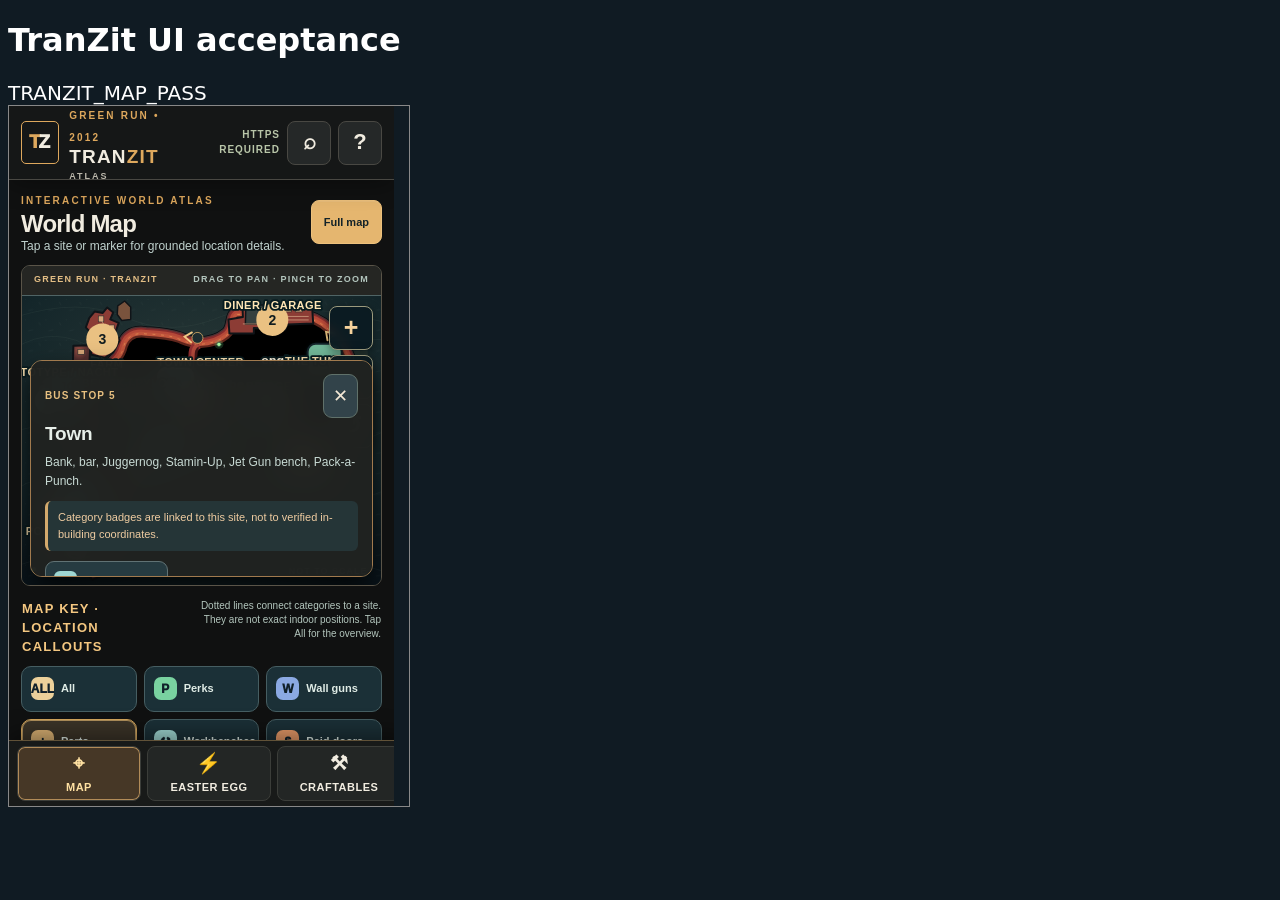
==== tests/browser-smoke.html @ 107dc4ab "M16.1: assert Escape/back dismissal and secondary scroll containment in Chromium" ====
<!doctype html>
<html lang="en"><head><meta charset="utf-8"><title>TranZit UI acceptance test</title>
<style>body{font-family:system-ui;background:#101b23;color:white}iframe{width:400px;height:700px;border:1px solid #888}#result{font-size:20px}</style></head>
<body><h1>TranZit UI acceptance</h1><div id="result">RUNNING</div><iframe src="../index.html" id="app" title="TranZit test"></iframe>
<script>
(function(){
 const frame=document.getElementById("app"),result=document.getElementById("result");
 const check=(ok,why)=>{if(!ok)throw new Error(why);};
 frame.addEventListener("load",async()=>{
  try{
   const doc=frame.contentDocument,win=frame.contentWindow;
   check(!!doc,"iframe same origin");
   const click=selector=>{const el=doc.querySelector(selector);check(el,"Missing "+selector);el.dispatchEvent(new win.MouseEvent("click",{bubbles:true}));};
   check(doc.querySelector("#view-map").classList.contains("active"),"interactive map must be initial view");
   check(doc.querySelector("#mapLegend"),"map key must exist");
   check(doc.querySelectorAll("#mapLegend [data-map-key]").length===11,"all ten icon categories plus All");
   check(doc.querySelectorAll("#mapPins [data-group]").length>=12,"site-linked category pins should be shown without fake item coordinates");
   check(doc.querySelectorAll("#mapPins [data-zone]").length===10,"all ten mapped site pins");
   check(doc.querySelector("#worldMap image").getAttribute("href")==="./world-art.svg","reference vector artwork is present");
   check((await fetch("../world-art.svg")).ok,"local map artwork is served");

   // The scan runs on-device while the map remains interactive.
   check(doc.querySelector("#mapScanPanel").hidden,"scan should be closed by default");
   click("#helpBtn");
   check(doc.querySelector("#modal").open,"Help opens");
   click("#helpMapScan");
   check(!doc.querySelector("#modal").open,"Help closes when scanner launches");
   check(!doc.querySelector("#mapScanPanel").hidden,"player can open map scanner");
   click("#startMapScan");
   check(win.TZ_SCAN?.active,"scan should start recording without blocking map");
   const sc=doc.querySelector("#mapViewport"),sr=sc.getBoundingClientRect();
   const sx=sr.left+sr.width*.48,sy=sr.top+sr.height*.45;
   const sp=(type,id,x,y)=>sc.dispatchEvent(new win.PointerEvent(type,{bubbles:true,pointerId:id,pointerType:"touch",isPrimary:id===871,clientX:x,clientY:y}));
   sp("pointerdown",871,sx,sy);sp("pointermove",871,sx+70,sy+35);sp("pointerup",871,sx+70,sy+35);
   sp("pointerdown",872,sx-40,sy);sp("pointerdown",873,sx+40,sy);
   sp("pointermove",873,sx+85,sy);sp("pointerup",873,sx+85,sy);sp("pointerup",872,sx-40,sy);
   check(win.TZ_SCAN.getStatus().moves>=2,"scan counts actual touch movements");
   click("#stopMapScan");
   const report=doc.querySelector("#mapScanReport").value;
   check(!win.TZ_SCAN.active,"scan stops after requested capture");
   check(report.includes("TRANZIT MAP PERFORMANCE SCAN v2"),"scan generates copyable text");
   check(report.includes("Pointer moves:"),"scan includes touch counts");
   check(report.includes("Median transform:"),"scan includes map update duration");
   check(report.includes("P95 frame interval:"),"scan includes frame pacing");
   check(!report.includes("Player 1"),"scan excludes game progress and player names");
   click("#closeMapScan");
   check(doc.querySelector("#mapScanPanel").hidden,"scan can be dismissed");
   click("#resetMap");


   // Interactive camera regression: world geometry zooms, on-map graphics do not.
   let fixedPin=doc.querySelector('#mapPins [data-zone="farm"] .site-pin');
   const fixedLabel=doc.querySelector('#mapLabels .fixed-world-label');
   check(fixedPin&&fixedLabel,"pin and fixed world label are present");
   const iconWidth=fixedPin.getBoundingClientRect().width;
   const labelHeight=fixedLabel.getBoundingClientRect().height;
   const terrain=doc.querySelector("#mapWorld");
   const root=doc.querySelector("#worldMap");
   const preWidth=root.getBoundingClientRect().width;
   click("#zoomIn");click("#zoomIn");
   fixedPin=doc.querySelector('#mapPins [data-zone="farm"] .site-pin');
   check(terrain.getAttribute("transform").includes("scale("),"zoom transforms terrain group");
   check(Math.abs(fixedPin.getBoundingClientRect().width-iconWidth)<1.2,"icon physical size must not grow on zoom");
   check(Math.abs(fixedLabel.getBoundingClientRect().height-labelHeight)<1.2,"map label physical size must stay fixed on zoom");
   check(Math.abs(root.getBoundingClientRect().width-preWidth)<1,"root SVG stays fixed when terrain zooms");
   const viewport=doc.querySelector("#mapViewport"),mapRect=viewport.getBoundingClientRect();
   const oldLeft=fixedPin.getBoundingClientRect().left;
   const send=(type,id,x,y)=>viewport.dispatchEvent(new win.PointerEvent(type,{bubbles:true,pointerId:id,pointerType:"touch",isPrimary:id===51,clientX:x,clientY:y}));
   const px=mapRect.left+mapRect.width*.53,py=mapRect.top+mapRect.height*.52;
   send("pointerdown",51,px,py);
   send("pointermove",51,px+65,py+28);
   send("pointerup",51,px+65,py+28);
   check(Math.abs(fixedPin.getBoundingClientRect().left-oldLeft)>12,"drag moves the world and its marker anchors");
   check(Math.abs(fixedPin.getBoundingClientRect().width-iconWidth)<1.2,"drag does not stretch the icon");
   const cameraBefore=terrain.getAttribute("transform");
   send("pointerdown",61,px-45,py);
   send("pointerdown",62,px+45,py);
   send("pointermove",62,px+90,py);
   send("pointerup",62,px+90,py);
   send("pointerup",61,px-45,py);
   check(terrain.getAttribute("transform")!==cameraBefore,"pinch gesture updates the world camera");
   fixedPin=doc.querySelector('#mapPins [data-zone="farm"] .site-pin');
   check(Math.abs(fixedPin.getBoundingClientRect().width-iconWidth)<1.2,"pinch zoom keeps icons a fixed size");
   check(Math.abs(fixedLabel.getBoundingClientRect().height-labelHeight)<1.2,"pinch zoom keeps map labels fixed size");
   // Exercise Safari-style native TouchEvent stream; desktop pointer simulation alone
   // cannot validate the handling path used by iOS Home Screen apps.
   click("#resetMap");
   click("#zoomIn");click("#zoomIn"); // zoom > 1, with genuine room to pan
   const beforeNative=win.TZ_MAP_TELEMETRY();
   const nativeAnchor=terrain.getAttribute("transform");
   const touch=(identifier,x,y)=>({identifier,clientX:x,clientY:y});
   const nt=(type,touches,changed=touches)=>{
    const evt=new win.Event(type,{bubbles:true,cancelable:true});
    Object.defineProperty(evt,"touches",{value:touches});
    Object.defineProperty(evt,"changedTouches",{value:changed});
    viewport.dispatchEvent(evt);
   };
   nt("touchstart",[touch(7,px,py)]);
   nt("touchmove",[touch(7,px+48,py+15)]);
   nt("touchmove",[touch(7,px+94,py+38)]);
   nt("touchend",[],[touch(7,px+94,py+38)]);
   const afterNative=win.TZ_MAP_TELEMETRY();
   check(afterNative.nativeTouchHandled>=beforeNative.nativeTouchHandled+2,"native touch input must reach map");
   check(afterNative.panChanged>beforeNative.panChanged,"native drag must change camera, not merely count touches");
   check(terrain.getAttribute("transform")!==nativeAnchor,"native touch drag actually moves map");
   const initialNativeZoom=afterNative.zoom;
   nt("touchstart",[touch(8,px-32,py),touch(9,px+32,py)]);
   nt("touchmove",[touch(8,px-32,py),touch(9,px+82,py)]);
   nt("touchend",[],[touch(8,px-32,py),touch(9,px+82,py)]);
   check(win.TZ_MAP_TELEMETRY().zoom>initialNativeZoom,"native two-finger pinch zooms map");
   fixedPin=doc.querySelector('#mapPins [data-zone="farm"] .site-pin');
   check(Math.abs(fixedPin.getBoundingClientRect().width-iconWidth)<1.2,"native touch pinch keeps icon size constant");
   click("#resetMap");

   click('#mapPins [data-group="depot|perk"]');
   check(!doc.querySelector("#mapContext").hidden,"tapping a perk category opens location-index sheet");
   check(doc.querySelector("#mapContext").textContent.includes("Quick Revive"),"depot's real perk is in site list");
   click('#mapContext [data-map-item^="perk-depot-quick-revive"]');
   check(doc.querySelector("#mapContext").textContent.includes("Where:"),"individual item sheet contains real room description");
   click("#closeMapContext");
   check(doc.querySelector("#mapContext").hidden,"map sheet dismisses cleanly");
   click('[data-map-key="turbine"]');
   check(doc.querySelector('[data-map-key="turbine"]').getAttribute("aria-pressed")==="true","turbine category is active");
   check(doc.querySelectorAll('#mapPins [data-group$="|turbine"]').length>=3,"Turbine door category badges are linked to affected sites");
   click('[data-map-key="all"]');
   check(doc.querySelector('[data-map-key="all"]').getAttribute("aria-pressed")==="true","All resets map key");
   click('#mapPins [data-map-more="town"]');
   check(doc.querySelector("#mapContext").textContent.includes("Juggernog"),"Town's extra markers open full item list");
   click('#mapContext [data-map-item^="perk-town-juggernog"]');
   check(doc.querySelector("#mapContext").textContent.includes("2500"),"selected perk details include price");
   click("#mapFullScreen");
   check(doc.querySelector("#interactiveMap").classList.contains("map-expanded"),"map expands for closer inspection");
   click("#mapExit");
   check(!doc.querySelector("#interactiveMap").classList.contains("map-expanded"),"map exits expanded mode");
   check(doc.querySelectorAll('nav.bottom-nav button').length===3,"Three primary tabs only");
   check(Array.from(doc.querySelectorAll('nav.bottom-nav button')).map(e=>e.dataset.view).join(",")==="map,quest,craft","correct three-tab destination order");
   const navRect=doc.querySelector("nav.bottom-nav").getBoundingClientRect();
   check(navRect.left>=-1&&navRect.right<=win.innerWidth+1&&navRect.width>=win.innerWidth-20,"three-tab navigation stays within the usable iframe viewport");
   check(doc.querySelector('nav.bottom-nav button[data-view="map"]').getBoundingClientRect().left>=0,"MAP tab not clipped");
   const craftRect=doc.querySelector('nav.bottom-nav button[data-view="craft"]').getBoundingClientRect();
   check(craftRect.right<=win.innerWidth+1&&craftRect.width>=44,"last CRAFTABLES tab remains fully reachable");
   click('nav button[data-view="craft"]');
   check(doc.querySelector("#view-craft").classList.contains("active"),"Craftables has its own view");
   check(doc.querySelectorAll("#craftPanel [data-craft-select]").length===9,"All nine buildables selectable");
   check(doc.querySelector("#craftPanel").textContent.includes("Jet Gun"),"Jet Gun shown as the default craftable");
   check(doc.querySelector("#craftPanel").textContent.includes("Hunter's Cabin"),"Jet Gun gauge area is displayed");
   click('#craftPanel [data-craft-map="jet"]');
   check(doc.querySelector("#view-map").classList.contains("active"),"Craftable filter jumps to world map");
   check(doc.querySelector('#craftMapStrip [data-craft-map="jet"]').getAttribute("aria-pressed")==="true","Jet Gun color filter active");
   const jetPins=Array.from(doc.querySelectorAll('#mapPins [data-craft-pin="jet"]'));
   check(jetPins.length===5,"Four Jet Gun part source pins plus Town bench");
   for(const site of ["tunnel","power","nacht","cabin","town"])
    check(jetPins.some(pin=>doc.querySelector('[data-zone="'+site+'"]')),"Relevant Jet Gun area exists: "+site);
   check(doc.querySelectorAll('#mapPins [data-group]').length===0,"All unrelated map categories hidden");
   click('#mapPins [data-item^="part-tunnel-jet-gun-engine"]');
   check(doc.querySelector("#mapContext").textContent.includes("JG"),"Tapped source pin shows Jet Gun identity");
   check(doc.querySelector("#mapContext").textContent.includes("Tunnel"),"Part source area is visible");
   click('#mapContext [data-part="jet:0"]');
   check(JSON.parse(win.localStorage.getItem("tranzit-atlas-save-v1")).parts["jet:0"]===true,"Map part checkbox and Crew share one saved key");
   click('#craftMapStrip [data-craft-map="all"]');
   check(doc.querySelectorAll('#mapPins [data-group]').length>0,"All restores normal atlas categories");
   click('nav button[data-view="craft"]');
   check(doc.querySelector("#craftPanel").textContent.includes("1 of 4 parts checked"),"Craft panel reflects map checklist immediately");
   click('#craftPanel [data-craft-select="shield"]');
   check(doc.querySelector("#craftPanel").textContent.includes("Car door"),"Shield details show real components");
   click('#craftPanel [data-craft-map="shield"]');
   check(doc.querySelectorAll('#mapPins [data-craft-pin="shield"]').length===3,"Shield shows two part callouts and garage bench");
   click('#craftMapStrip [data-craft-map="all"]');
   check(doc.querySelector('nav button[data-view="quest"]').textContent.includes("EASTER EGG"),"walkthrough has own labeled tab");
   click('nav button[data-view="quest"]');
   check(doc.querySelector("#view-quest").classList.contains("active"),"Easter Egg opens independently from map");
   check(doc.querySelector("#view-quest h2").textContent.includes("Easter Egg Walkthrough"),"walkthrough heading");
   click('[data-side="richtofen"]');
   check(doc.querySelector("#questPanel").textContent.includes("Four-player simultaneous EMP throw"),"Richtofen checklist");
   click('[data-quest-done="0"]');
   check(doc.querySelector("#questPanel").textContent.includes("1/8"),"Richtofen progress check");
   click('[data-quest-zone="power"]');
   check(doc.querySelector("#view-map").classList.contains("active"),"Easter egg location button returns to map");
   check(doc.querySelector("#mapContext").textContent.includes("Power Station"),"correct map location sheet opens");
   click("#globalFind");
   check(doc.querySelector("#view-atlas").classList.contains("active"),"Find sheet still opens");
   check(!doc.querySelector("#auxSheet").hidden,"Find overlay is visible");
   click('[data-quick-find="Jet Gun"]');
   check(doc.querySelector("#atlasItems").textContent.includes("Jet Gun"),"Jet Gun search returns results");
   const item=doc.querySelector('#atlasItems [data-show-item]');
   check(item,"search has item");
   item.click();
   check(doc.querySelector("#modal").open,"item details modal opens");
   click("#modal [data-find-on-map]");
   check(doc.querySelector("#view-map").classList.contains("active"),"search result links back to map");
   check(!doc.querySelector("#mapContext").hidden,"search result map selection opens its details");
   click('#mapPins [data-zone="town"]');
   click('#mapContext [data-open-zone="town"]');
   check(!doc.querySelector("#auxSheet").hidden,"interior sheet opens from map location in two actions");
   const select=doc.querySelector("#zoneSelect");select.value="town";
   select.dispatchEvent(new win.Event("change",{bubbles:true}));
   check(doc.querySelector("#zonePlan").textContent.includes("Bank"),"Town site notes preserved");
   click("#closeSheet");
   check(doc.querySelector("#auxSheet").hidden,"sheet close/back restores main screen");
   click('nav button[data-view="quest"]');
   click("#crewAccess");
   check(!doc.querySelector("#auxSheet").hidden,"Crew secondary panel opens from Easter Egg");
   check(doc.querySelectorAll("details.build-card[data-build]").length===9,"nine buildables preserved");
   click('#crewPanel [data-part="jet:1"]');
   check(JSON.parse(win.localStorage.getItem("tranzit-atlas-save-v1")).parts["jet:1"]===true,"another Crew part saves separately from map-collected Jet engine");
   const legend=win.getComputedStyle(doc.querySelector(".legend-button"));
   check(parseFloat(legend.minHeight)>=44,"map legend uses phone-sized tap targets");
   check(doc.querySelector("#view-crew").classList.contains("active"),"Crew panel marked active");
   check(doc.querySelectorAll(".bottom-nav button").length===3,"secondary views never create primary tabs");
   const focusClose=doc.querySelector("#closeSheet");
   check(parseFloat(win.getComputedStyle(focusClose).minHeight)>=44,"back/close target at least 44 pixels");
   click("#closeSheet");
   check(doc.querySelector("#auxSheet").hidden,"Crew panel dismisses without lost parts");
   click("#globalFind");
   check(doc.body.classList.contains("sheet-open"),"secondary search locks background scroll");
   doc.dispatchEvent(new win.KeyboardEvent("keydown",{key:"Escape",bubbles:true}));
   check(doc.querySelector("#auxSheet").hidden,"Escape closes secondary search");
   check(!doc.body.classList.contains("sheet-open"),"sheet close restores background scrolling");
   check(JSON.parse(win.localStorage.getItem("tranzit-atlas-save-v1")).parts["jet:1"]===true,"secondary navigation preserves checklist progress");
   result.textContent="TRANZIT_MAP_PASS";
  }catch(error){result.textContent="UI_FAIL: "+String(error&&error.message||error);document.body.setAttribute("data-failed","1");}
 });
})();
</script></body></html>
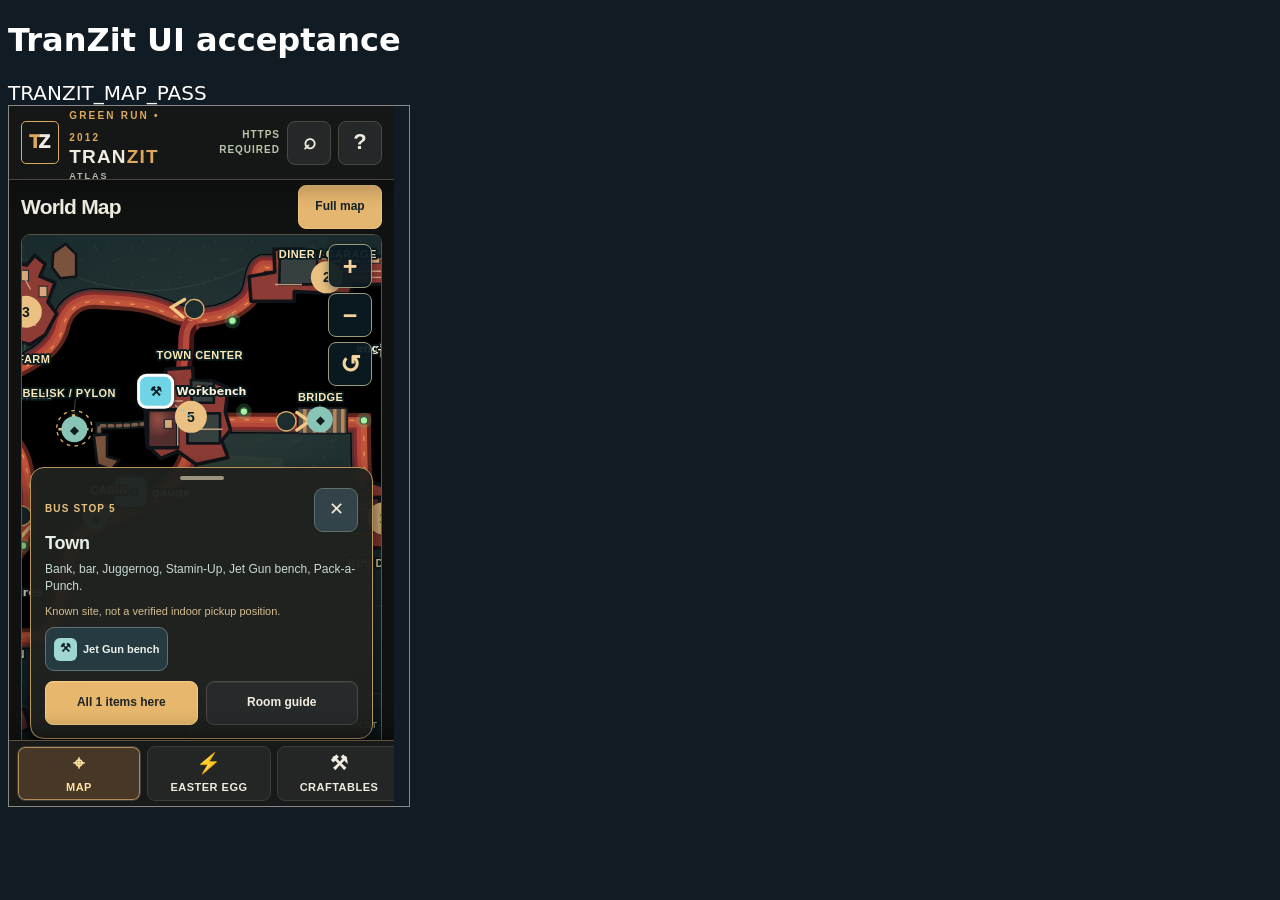
==== commit b8f0d5b5: "M16.2: test compact map key, Escape, grounded detail sheet and native cropped viewport" ====
--- a/tests/browser-smoke.html
+++ b/tests/browser-smoke.html
@@ -18,6 +18,23 @@
    check(doc.querySelectorAll("#mapPins [data-zone]").length===10,"all ten mapped site pins");
    check(doc.querySelector("#worldMap image").getAttribute("href")==="./world-art.svg","reference vector artwork is present");
    check((await fetch("../world-art.svg")).ok,"local map artwork is served");
+   // M16.2 source geometry and compact key controls.
+   const drawer=doc.querySelector("#mapKeyDisclosure");
+   check(!!drawer&&!drawer.open,"map filter drawer is closed on first load");
+   check(win.getComputedStyle(drawer).position==="absolute","key overlays the map instead of pushing it");
+   click("#mapKeyDisclosure summary");
+   check(drawer.open,"tap expands compact key");
+   check(doc.querySelectorAll("#mapLegend [data-map-key]").length===11,"all original categories stay available");
+   check(win.getComputedStyle(doc.querySelector(".map-filter-scroll")).overscrollBehaviorY==="contain","key scroll is contained");
+   click('[data-map-key="perk"]');
+   check(!drawer.open,"choosing category collapses drawer to restore map space");
+   check(doc.querySelector('[data-map-key="perk"]').getAttribute("aria-pressed")==="true","filter state persists");
+   click("#mapKeyDisclosure summary");
+   check(drawer.open,"filter drawer can reopen");
+   doc.dispatchEvent(new win.KeyboardEvent("keydown",{bubbles:true,key:"Escape"}));
+   check(!drawer.open,"Escape closes the key");
+   click('[data-map-key="all"]');
+
 
    // The scan runs on-device while the map remains interactive.
    check(doc.querySelector("#mapScanPanel").hidden,"scan should be closed by default");
@@ -108,6 +125,8 @@
    nt("touchmove",[touch(8,px-32,py),touch(9,px+82,py)]);
    nt("touchend",[],[touch(8,px-32,py),touch(9,px+82,py)]);
    check(win.TZ_MAP_TELEMETRY().zoom>initialNativeZoom,"native two-finger pinch zooms map");
+   check(doc.querySelector("#worldMap").getAttribute("preserveAspectRatio")==="xMidYMid slice","map uses cropped source geometry");
+   check(win.getComputedStyle(doc.querySelector("#mapViewport")).touchAction==="none","map native gestures avoid page scrolling");
    fixedPin=doc.querySelector('#mapPins [data-zone="farm"] .site-pin');
    check(Math.abs(fixedPin.getBoundingClientRect().width-iconWidth)<1.2,"native touch pinch keeps icon size constant");
    click("#resetMap");
@@ -116,7 +135,9 @@
    check(!doc.querySelector("#mapContext").hidden,"tapping a perk category opens location-index sheet");
    check(doc.querySelector("#mapContext").textContent.includes("Quick Revive"),"depot's real perk is in site list");
    click('#mapContext [data-map-item^="perk-depot-quick-revive"]');
-   check(doc.querySelector("#mapContext").textContent.includes("Where:"),"individual item sheet contains real room description");
+   check(doc.querySelector("#mapContext").querySelector(".map-sheet-facts")?.textContent.includes("AREA / ROOM"),"item bottom sheet displays grounded room");
+   check(doc.querySelector("#mapContext").querySelector(".map-sheet-facts")?.textContent.includes("COST / ACCESS"),"item bottom sheet displays price or requirement");
+   check(doc.querySelector("#mapContext").querySelector(".map-accuracy-note"),"accuracy caveat remains accessible");
    click("#closeMapContext");
    check(doc.querySelector("#mapContext").hidden,"map sheet dismisses cleanly");
    click('[data-map-key="turbine"]');
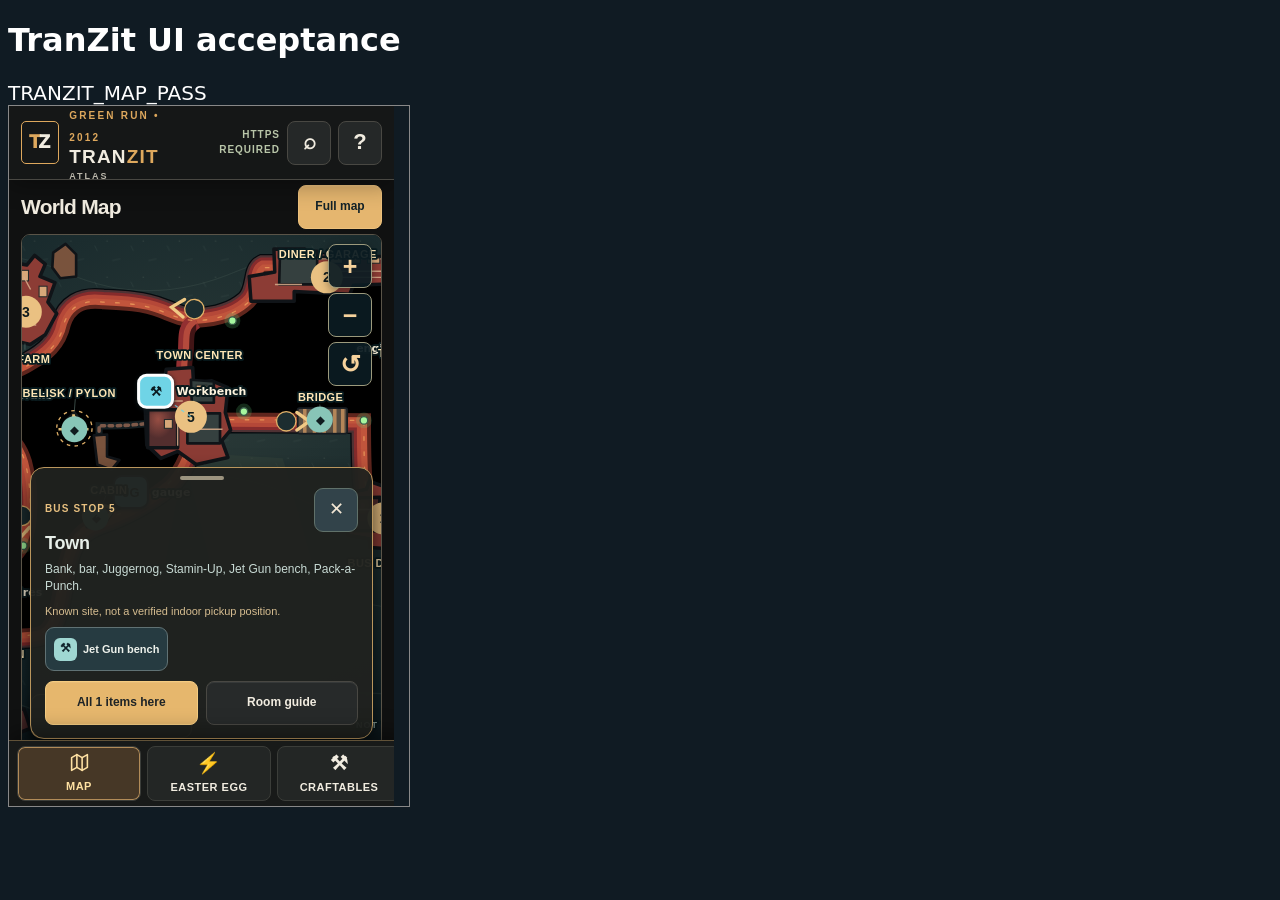
==== commit c7d4bdaf: "M16.5A: real browser asserts native Map icon and available Apple PNG fallback" ====
--- a/tests/browser-smoke.html
+++ b/tests/browser-smoke.html
@@ -12,6 +12,18 @@
    check(!!doc,"iframe same origin");
    const click=selector=>{const el=doc.querySelector(selector);check(el,"Missing "+selector);el.dispatchEvent(new win.MouseEvent("click",{bubbles:true}));};
    check(doc.querySelector("#view-map").classList.contains("active"),"interactive map must be initial view");
+
+   // M16.5A: native vector nav symbol works without rare glyph fonts,
+   // and iOS Home Screen icon points at the dedicated PNG asset.
+   const mapIcon=doc.querySelector('nav.bottom-nav button[data-view="map"] .nav-map-icon svg');
+   check(!!mapIcon&&mapIcon.querySelectorAll("path").length===2,"MAP uses source-native SVG rather than unsupported Unicode glyph");
+   check(win.getComputedStyle(mapIcon).display==="block"&&mapIcon.getBoundingClientRect().width>=18,"MAP SVG renders at phone-readable dimensions");
+   const appleIcon=doc.querySelector('link[rel="apple-touch-icon"]');
+   check(!!appleIcon&&appleIcon.getAttribute("href")==="./apple-touch-icon.png","Apple touch icon references PNG");
+   check(appleIcon.getAttribute("sizes")==="180x180","Apple touch icon declares 180px");
+   const imageResponse=await fetch("../apple-touch-icon.png");
+   check(imageResponse.ok&&imageResponse.headers.get("content-type")?.includes("image/png"),"Apple PNG exists in served app");
+
    check(doc.querySelector("#mapLegend"),"map key must exist");
    check(doc.querySelectorAll("#mapLegend [data-map-key]").length===11,"all ten icon categories plus All");
    check(doc.querySelectorAll("#mapPins [data-group]").length>=12,"site-linked category pins should be shown without fake item coordinates");
@@ -165,6 +177,31 @@
    check(doc.querySelectorAll("#craftPanel [data-craft-select]").length===9,"All nine buildables selectable");
    check(doc.querySelector("#craftPanel").textContent.includes("Jet Gun"),"Jet Gun shown as the default craftable");
    check(doc.querySelector("#craftPanel").textContent.includes("Hunter's Cabin"),"Jet Gun gauge area is displayed");
+   // M16.4: interactive source-built craft library, full color/code parity,
+   // alternate spawn wording and moving-bus exception.
+   const craftOptions=Array.from(doc.querySelectorAll("#craftPanel [data-craft-select]"));
+   check(craftOptions.length===9,"craft selector retains all nine original recipes");
+   check(new Set(craftOptions.map(b=>b.style.getPropertyValue("--craft-color"))).size===9,"all nine builds retain distinct original colors");
+   for(const [id,code] of [["turbine","TB"],["shield","ZS"],["turret","TR"],["trap","ET"],["power","PS"],["jet","JG"],["pap","PAP"],["nav","NAV"],["bus","BUS"]]){
+    click('#craftPanel [data-craft-select="'+id+'"]');
+    check(doc.querySelector("#craftPanel .craft-large-symbol").textContent===code,"color-coded craft identity: "+id);
+    check(doc.querySelector('#craftPanel [data-craft-select="'+id+'"]').getAttribute("aria-pressed")==="true","selected craft is announced: "+id);
+    check(doc.querySelector("#craftPanel .craft-part-progress").getAttribute("aria-valuenow")!==null,"accessible part progress: "+id);
+   }
+   check(doc.querySelector("#craftPanel").textContent.includes("NO FIXED BENCH"),"bus upgrade does not invent stationary workbench");
+   click('#craftPanel [data-craft-bench="bus"]');
+   check(doc.querySelector("#view-map").classList.contains("active"),"bus installation links to source-map overview");
+   check(doc.querySelector("#mapContext").hidden,"bus installation does not invent a static bench pin");
+   click('nav button[data-view="craft"]');
+   click('#craftPanel [data-craft-select="nav"]');
+   check(doc.querySelector("#craftPanel .craft-alternates"),"NAV candidate spawn areas are not mislabeled as guaranteed pickups");
+   check(doc.querySelector("#craftPanel").textContent.includes("One possible spawn"),"source-accuracy caveat accompanies alternates");
+   click('#craftPanel [data-craft-select="jet"]');
+   check(doc.querySelector("#craftPanel .craft-room")?.textContent.includes("Tunnel"),"real source room guidance displayed");
+   check(doc.querySelectorAll("#craftPanel .craft-part-row").length===4,"Jet Gun has all four independently tracked parts");
+   check(doc.querySelectorAll("#craftPanel [data-craft-locate]").length===4,"each component has a map-area action");
+   check(doc.querySelector("#craftPanel .craft-accuracy"),"precise placement caveats stay available in the UI");
+
    click('#craftPanel [data-craft-map="jet"]');
    check(doc.querySelector("#view-map").classList.contains("active"),"Craftable filter jumps to world map");
    check(doc.querySelector('#craftMapStrip [data-craft-map="jet"]').getAttribute("aria-pressed")==="true","Jet Gun color filter active");
@@ -191,10 +228,44 @@
    click('nav button[data-view="quest"]');
    check(doc.querySelector("#view-quest").classList.contains("active"),"Easter Egg opens independently from map");
    check(doc.querySelector("#view-quest h2").textContent.includes("Easter Egg Walkthrough"),"walkthrough heading");
+   // M16.3 — the selected route is an interactive, accessible state; one
+   // objective is open by default and every other step remains available.
+   check(doc.querySelectorAll('#questPanel [data-quest-step]').length===6,"Maxis preserves six source-authored objectives");
+   check(doc.querySelector('#questPanel .quest-next')?.textContent.includes("STEP 1 OF 6"),"first unfinished Maxis objective is prominent");
+   check(doc.querySelectorAll('#questPanel .quest-step-details[open]').length===1,"only current objective details open by default");
+   check(!doc.querySelector("#questPrerequisites").open,"prerequisites stay compact but accessible");
+   click("#questPrerequisites summary");
+   check(doc.querySelector("#questPrerequisites").open,"source-backed setup requirements expand");
+   click("#questPrerequisites summary");
+   check(!doc.querySelector("#questPrerequisites").open,"setup requirements collapse again");
+   const crewDisclosure=doc.querySelector("#questCrewDisclosure");
+   check(!crewDisclosure.open,"Crew disclosure starts collapsed");
+   click("#questCrewDisclosure summary");
+   check(crewDisclosure.open,"Crew disclosure expands");
+   check(doc.querySelectorAll("#questCrewSummary .quest-roster-person").length===4,"four saved player slots visible");
+   click("#questCrewDisclosure summary");
+   check(!crewDisclosure.open,"Crew roster can collapse");
    click('[data-side="richtofen"]');
    check(doc.querySelector("#questPanel").textContent.includes("Four-player simultaneous EMP throw"),"Richtofen checklist");
    click('[data-quest-done="0"]');
    check(doc.querySelector("#questPanel").textContent.includes("1/8"),"Richtofen progress check");
+   check(doc.querySelectorAll('#questPanel [data-quest-step]').length===8,"Richtofen retains eight distinct steps");
+   check(doc.querySelector("#questPanel .quest-next")?.textContent.includes("STEP 2 OF 8"),"next incomplete step advances after manual completion");
+   check(doc.querySelector('#questPanel [data-quest-step="0"] .quest-step-details').open===false,"completed objective is collapsed");
+   check(doc.querySelector('#questPanel [data-quest-step="1"] .quest-step-details').open===true,"current objective instructions expand");
+   check(doc.querySelector("#questPanel [data-quest-step='0'] .tick").getAttribute("aria-pressed")==="true","completed checkbox is accessible");
+   const assignR=doc.querySelector('#questPanel [data-assignment="1"]');
+   check(!!assignR,"current step exposes player assignment");
+   assignR.value="2";
+   assignR.dispatchEvent(new win.Event("change",{bubbles:true}));
+   check(JSON.parse(win.localStorage.getItem("tranzit-atlas-save-v1")).assign["richtofen:1"]==="2","Richtofen player assignment persists using v1 save key");
+   check(doc.querySelector("#questCrewSummary").textContent.includes("1 of 8 Richtofen objectives assigned"),"Crew summary updates after assignment");
+   click('[data-side="maxis"]');
+   check(doc.querySelectorAll('#questPanel [data-quest-step]').length===6,"Maxis path is independent from Richtofen");
+   check(!doc.querySelector('#questPanel [data-quest-step="0"]').classList.contains("done"),"Richtofen completion did not mark Maxis");
+   click('[data-side="richtofen"]');
+   check(doc.querySelector("#questPanel").textContent.includes("1/8"),"Richtofen progress preserved across route switch");
+
    click('[data-quest-zone="power"]');
    check(doc.querySelector("#view-map").classList.contains("active"),"Easter egg location button returns to map");
    check(doc.querySelector("#mapContext").textContent.includes("Power Station"),"correct map location sheet opens");
@@ -219,6 +290,8 @@
    click("#closeSheet");
    check(doc.querySelector("#auxSheet").hidden,"sheet close/back restores main screen");
    click('nav button[data-view="quest"]');
+   click("#questCrewDisclosure summary");
+   check(doc.querySelector("#questCrewDisclosure").open,"Crew opens from an actual visible disclosure");
    click("#crewAccess");
    check(!doc.querySelector("#auxSheet").hidden,"Crew secondary panel opens from Easter Egg");
    check(doc.querySelectorAll("details.build-card[data-build]").length===9,"nine buildables preserved");
@@ -232,6 +305,9 @@
    check(parseFloat(win.getComputedStyle(focusClose).minHeight)>=44,"back/close target at least 44 pixels");
    click("#closeSheet");
    check(doc.querySelector("#auxSheet").hidden,"Crew panel dismisses without lost parts");
+   click('nav button[data-view="quest"]');
+   check(doc.querySelector("#questPanel").textContent.includes("1/8"),"quest completion survives opening and closing Crew");
+   check(JSON.parse(win.localStorage.getItem("tranzit-atlas-save-v1")).assign["richtofen:1"]==="2","assigned player survives Crew navigation");
    click("#globalFind");
    check(doc.body.classList.contains("sheet-open"),"secondary search locks background scroll");
    doc.dispatchEvent(new win.KeyboardEvent("keydown",{key:"Escape",bubbles:true}));
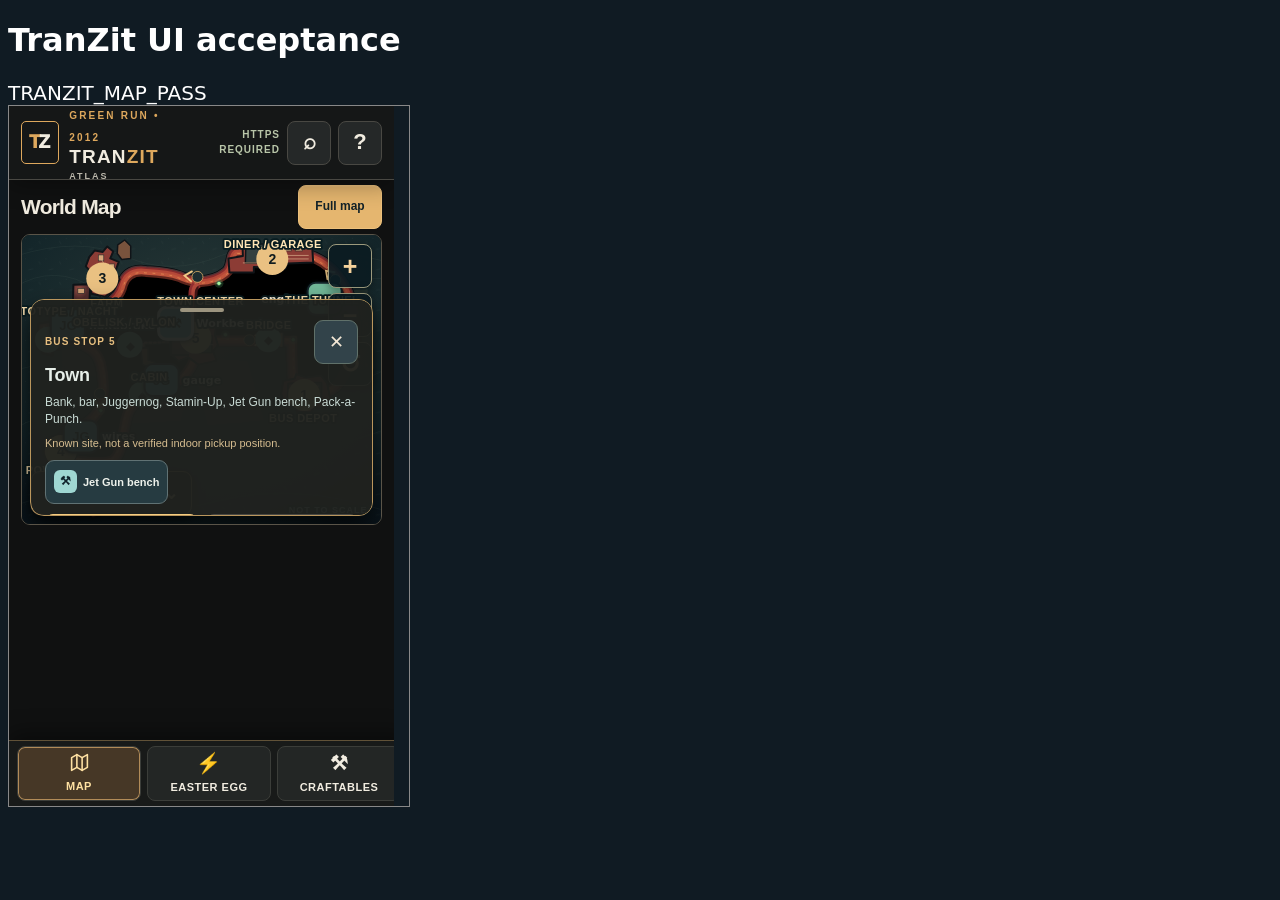
==== commit d2300e95: "M16 iPhone hotfix: require real Chromium full-world fit on reset and minimum zoom" ====
--- a/tests/browser-smoke.html
+++ b/tests/browser-smoke.html
@@ -77,6 +77,17 @@
    click("#resetMap");
 
 
+   // This real-browser geometry check rejects the original cropping bug.
+   const fullyVisibleWorld=()=>{
+    const art=doc.querySelector("#mapWorld image").getBoundingClientRect();
+    const vp=doc.querySelector("#mapViewport").getBoundingClientRect();
+    check(art.width>40&&art.height>40,"world art must be visible");
+    check(art.left>=vp.left-2&&art.top>=vp.top-2&&art.right<=vp.right+2&&art.bottom<=vp.bottom+2,"complete source world visible at reset");
+    check(Math.abs(win.TZ_MAP_TELEMETRY().zoom-1)<.001,"fit zoom must equal one");
+   };
+   fullyVisibleWorld();
+   click("#zoomOut"); // already at true world-fit minimum
+   fullyVisibleWorld();
    // Interactive camera regression: world geometry zooms, on-map graphics do not.
    let fixedPin=doc.querySelector('#mapPins [data-zone="farm"] .site-pin');
    const fixedLabel=doc.querySelector('#mapLabels .fixed-world-label');
@@ -137,12 +148,13 @@
    nt("touchmove",[touch(8,px-32,py),touch(9,px+82,py)]);
    nt("touchend",[],[touch(8,px-32,py),touch(9,px+82,py)]);
    check(win.TZ_MAP_TELEMETRY().zoom>initialNativeZoom,"native two-finger pinch zooms map");
-   check(doc.querySelector("#worldMap").getAttribute("preserveAspectRatio")==="xMidYMid slice","map uses cropped source geometry");
+   check(doc.querySelector("#worldMap").getAttribute("preserveAspectRatio")==="xMidYMid meet","map uses fully fitted source geometry");
    check(win.getComputedStyle(doc.querySelector("#mapViewport")).touchAction==="none","map native gestures avoid page scrolling");
    fixedPin=doc.querySelector('#mapPins [data-zone="farm"] .site-pin');
    check(Math.abs(fixedPin.getBoundingClientRect().width-iconWidth)<1.2,"native touch pinch keeps icon size constant");
    click("#resetMap");
 
+   fullyVisibleWorld();
    click('#mapPins [data-group="depot|perk"]');
    check(!doc.querySelector("#mapContext").hidden,"tapping a perk category opens location-index sheet");
    check(doc.querySelector("#mapContext").textContent.includes("Quick Revive"),"depot's real perk is in site list");
